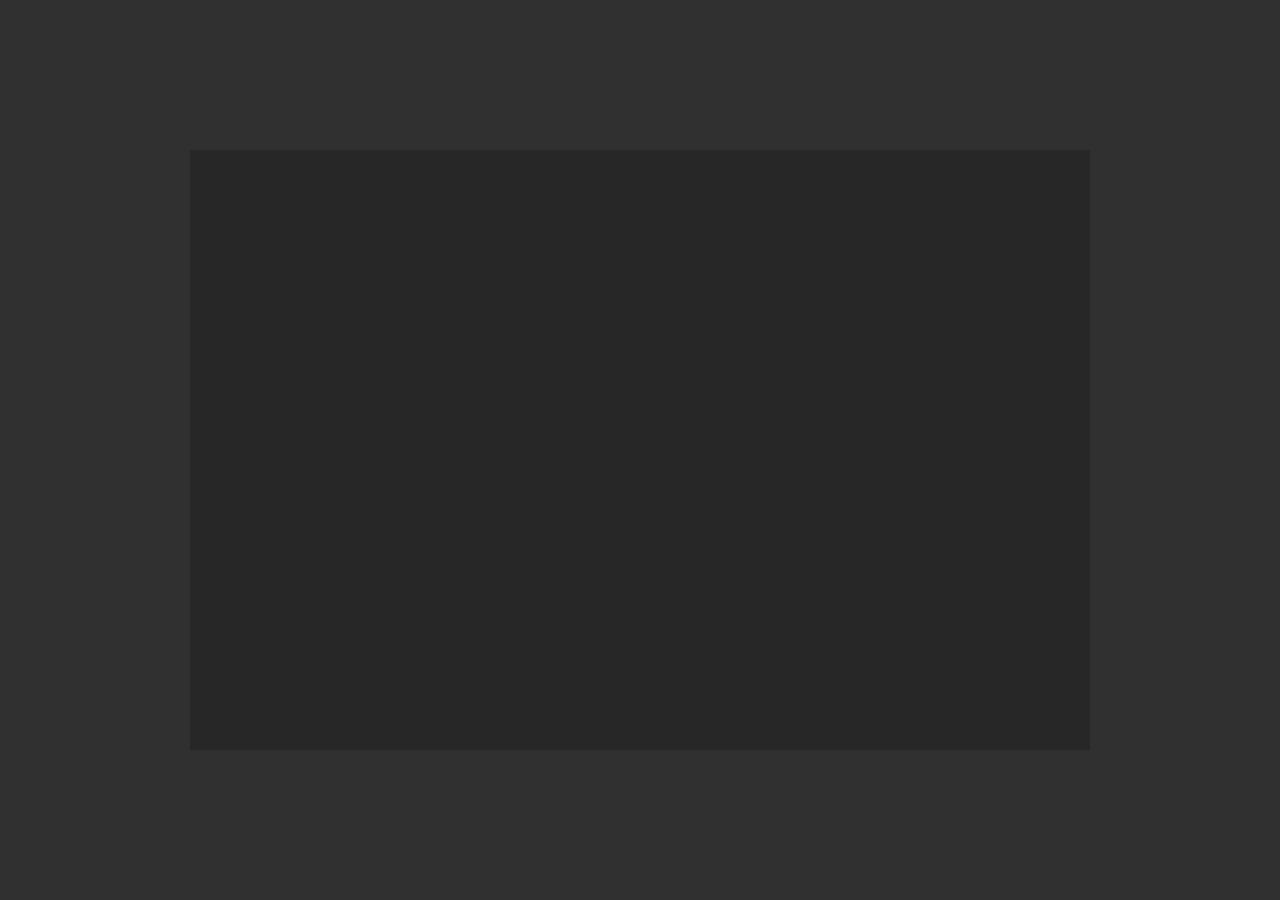
==== index.html @ 81f1b9fd "Add files via upload" ====
<!-- <!DOCTYPE html>
<html lang="en">
    <head>
        <meta charset="UTF-8">
        <meta name="viewport" content="width=device-width, initial-scale=1.0">
        <title>Main Menu</title>
        <link rel="preconnect" href="https://fonts.gstatic.com">
        <link href="https://fonts.googleapis.com/css2?family=Press+Start+2P&display=swap" rel="stylesheet">
        <link rel="stylesheet" href="stylesheets/menustyle.css">
    </head>
    <body>
        
    </body>
</html> -->

<!DOCTYPE html>
<html lang="en">
    <head>
        <meta charset="UTF-8">
        <meta name="viewport" content="width=device-width, initial-scale=1.0">
        <title>Level 1</title>
        <link rel="preconnect" href="https://fonts.gstatic.com">
        <link href="https://fonts.googleapis.com/css2?family=Press+Start+2P&display=swap" rel="stylesheet">
        <link rel="stylesheet" href="stylesheets/gamestyle.css">
    </head>
    <body>
        <canvas id="canvas1"></canvas>

        <script src="scripts/level1.js"></script>
    </body>
</html>
---- stylesheets/gamestyle.css ----
body {
    background-color: rgb(48, 48, 48);
}
#canvas1 {
    position: absolute;
    top: 50%;
    left: 50%;
    transform: translate(-50%, -50%);
    width: 900px;
    height: 600px;
    background: rgb(39, 39, 39);
    font-family: 'Press Start 2P', sans-serif;
}
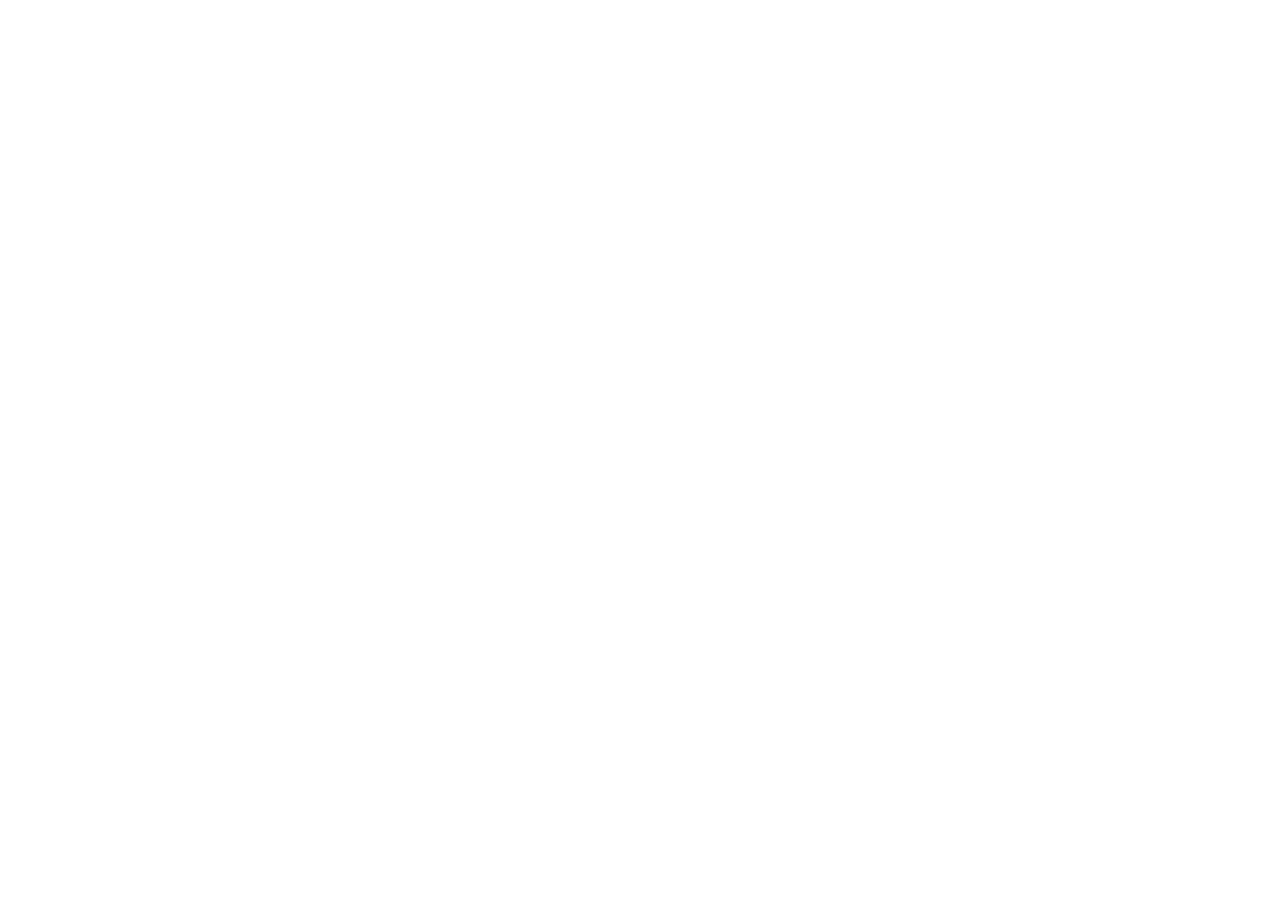
==== commit 3fde2292: "Add files via upload" ====
--- a/index.html
+++ b/index.html
@@ -21,11 +21,11 @@
         <title>Level 1</title>
         <link rel="preconnect" href="https://fonts.gstatic.com">
         <link href="https://fonts.googleapis.com/css2?family=Press+Start+2P&display=swap" rel="stylesheet">
-        <link rel="stylesheet" href="stylesheets/gamestyle.css">
+        <link rel="stylesheet" href="https://github.com/erunions/DefenseForce/blob/main/stylesheets/gamestyle.css">
     </head>
     <body>
         <canvas id="canvas1"></canvas>
 
-        <script src="scripts/level1.js"></script>
+        <script src="https://github.com/erunions/DefenseForce/blob/main/scripts/level1.js"></script>
     </body>
 </html>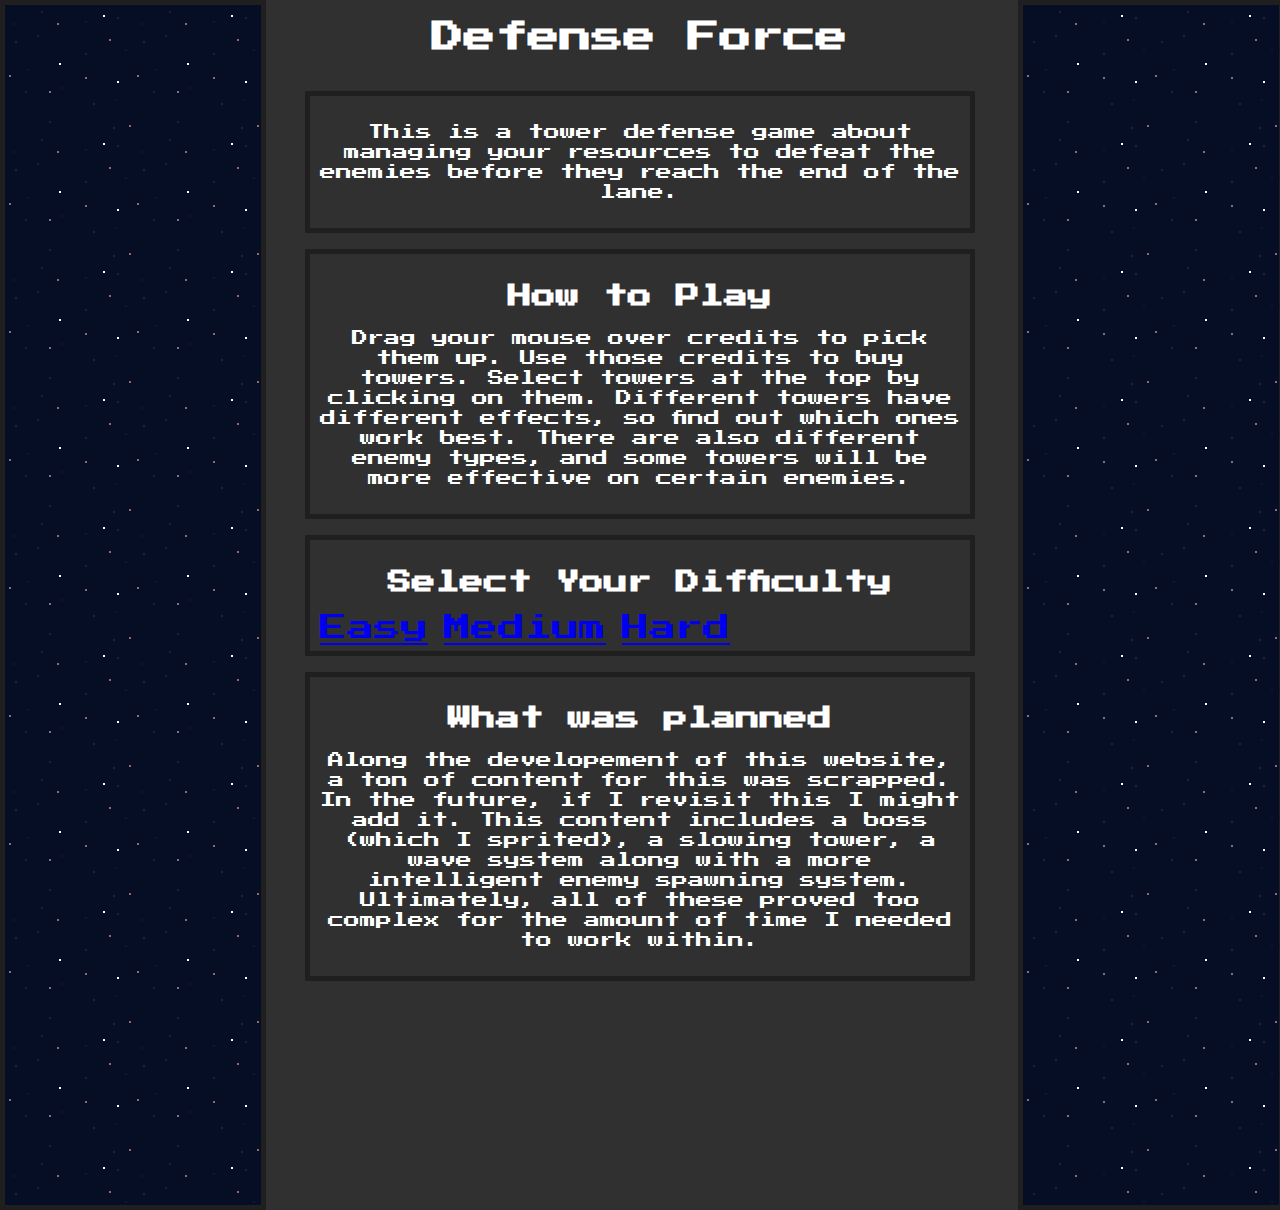
==== commit e8be177d: "Commit for submission" ====
--- a/index.html
+++ b/index.html
@@ -1,4 +1,4 @@
-<!-- <!DOCTYPE html>
+<!DOCTYPE html>
 <html lang="en">
     <head>
         <meta charset="UTF-8">
@@ -9,23 +9,29 @@
         <link rel="stylesheet" href="stylesheets/menustyle.css">
     </head>
     <body>
-        
+        <span id="startileleft"></span>
+        <span id="startileright"></span>
+        <h1>Defense Force</h1>
+        <br/>
+        <div class="information">
+            <p>This is a tower defense game about managing your resources to defeat the enemies before they reach the end of the lane.</p>
+        </div>
+        <br/>
+        <div class="information">
+            <h2>How to Play</h2>
+            <p>Drag your mouse over credits to pick them up. Use those credits to buy towers. Select towers at the top by clicking on them. Different towers have different effects, so find out which ones work best. There are also different enemy types, and some towers will be more effective on certain enemies.</p>
+        </div>
+        <br/>
+        <div class="information">
+            <h2>Select Your Difficulty</h2>
+            <a href="easy.html">Easy</a>
+            <a href="medium.html">Medium</a>
+            <a href="hard.html">Hard</a>
+        </div>
+        <br/>
+        <div class="information">
+            <h2>What was planned</h2>
+            <p>Along the developement of this website, a ton of content for this was scrapped. In the future, if I revisit this I might add it. This content includes a boss (which I sprited), a slowing tower, a wave system along with a more intelligent enemy spawning system. Ultimately, all of these proved too complex for the amount of time I needed to work within.</p>
+        </div>
     </body>
-</html> -->
-
-<!DOCTYPE html>
-<html lang="en">
-    <head>
-        <meta charset="UTF-8">
-        <meta name="viewport" content="width=device-width, initial-scale=1.0">
-        <title>Level 1</title>
-        <link rel="preconnect" href="https://fonts.gstatic.com">
-        <link href="https://fonts.googleapis.com/css2?family=Press+Start+2P&display=swap" rel="stylesheet">
-        <link rel="stylesheet" href="https://github.com/erunions/DefenseForce/blob/main/stylesheets/gamestyle.css">
-    </head>
-    <body>
-        <canvas id="canvas1"></canvas>
-
-        <script src="https://github.com/erunions/DefenseForce/blob/main/scripts/level1.js"></script>
-    </body>
-</html>+</html>
--- a/stylesheets/menustyle.css
+++ b/stylesheets/menustyle.css
@@ -0,0 +1,54 @@
+html { 
+    margin:0px; 
+    padding:0px;
+}
+body {
+    background-color: rgb(48, 48, 48);
+    color: white;
+    font-family: 'Press Start 2P', sans-serif;
+    margin: 0;
+    padding: 0;
+}
+a {
+    text-align: center;
+    font-size: 27px;
+}
+h1 {
+    text-align: center;
+}
+h2 {
+    text-align: center;
+}
+.information {
+    border: 5px solid rgb(31, 31, 31);
+    margin: 0 auto;
+    width: 50vw;
+    padding: 10px;
+}
+p {
+    line-height: 125%;
+    text-align: center;
+}
+#startileleft {
+    position: absolute;
+    top: 0%;
+    bottom: 0%;
+    height: 1200px;
+    width: 20vw;
+    background: url("../startile.png") repeat 0 0;
+    margin: 0;
+    padding: 0;
+    border: 5px solid rgb(31, 31, 31);
+}
+#startileright {
+    position: absolute;
+    left: 79.5%;
+    top: 0%;
+    bottom: 0%;
+    height: 1200px;
+    width: 20vw;
+    background: url("../startile.png") repeat 0 0;
+    margin: 0;
+    padding: 0;
+    border: 5px solid rgb(31, 31, 31);
+}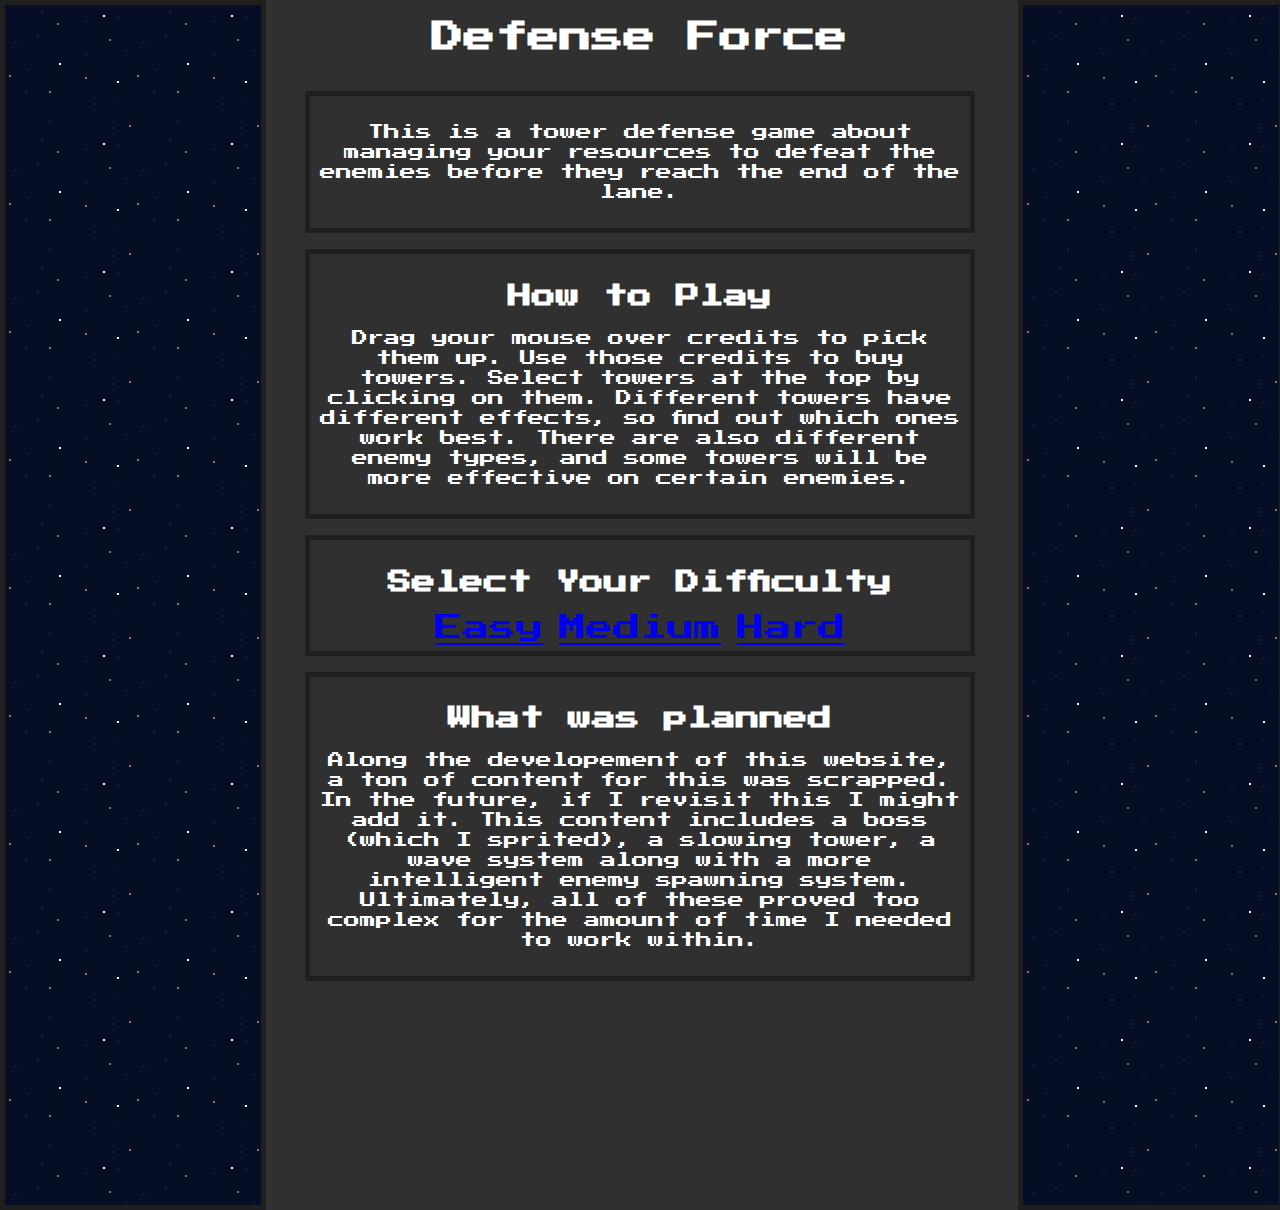
==== commit 5f53f234: "Add files via upload" ====
--- a/index.html
+++ b/index.html
@@ -22,7 +22,7 @@
             <p>Drag your mouse over credits to pick them up. Use those credits to buy towers. Select towers at the top by clicking on them. Different towers have different effects, so find out which ones work best. There are also different enemy types, and some towers will be more effective on certain enemies.</p>
         </div>
         <br/>
-        <div class="information">
+        <div class="information" style="text-align: center;">
             <h2>Select Your Difficulty</h2>
             <a href="easy.html">Easy</a>
             <a href="medium.html">Medium</a>
